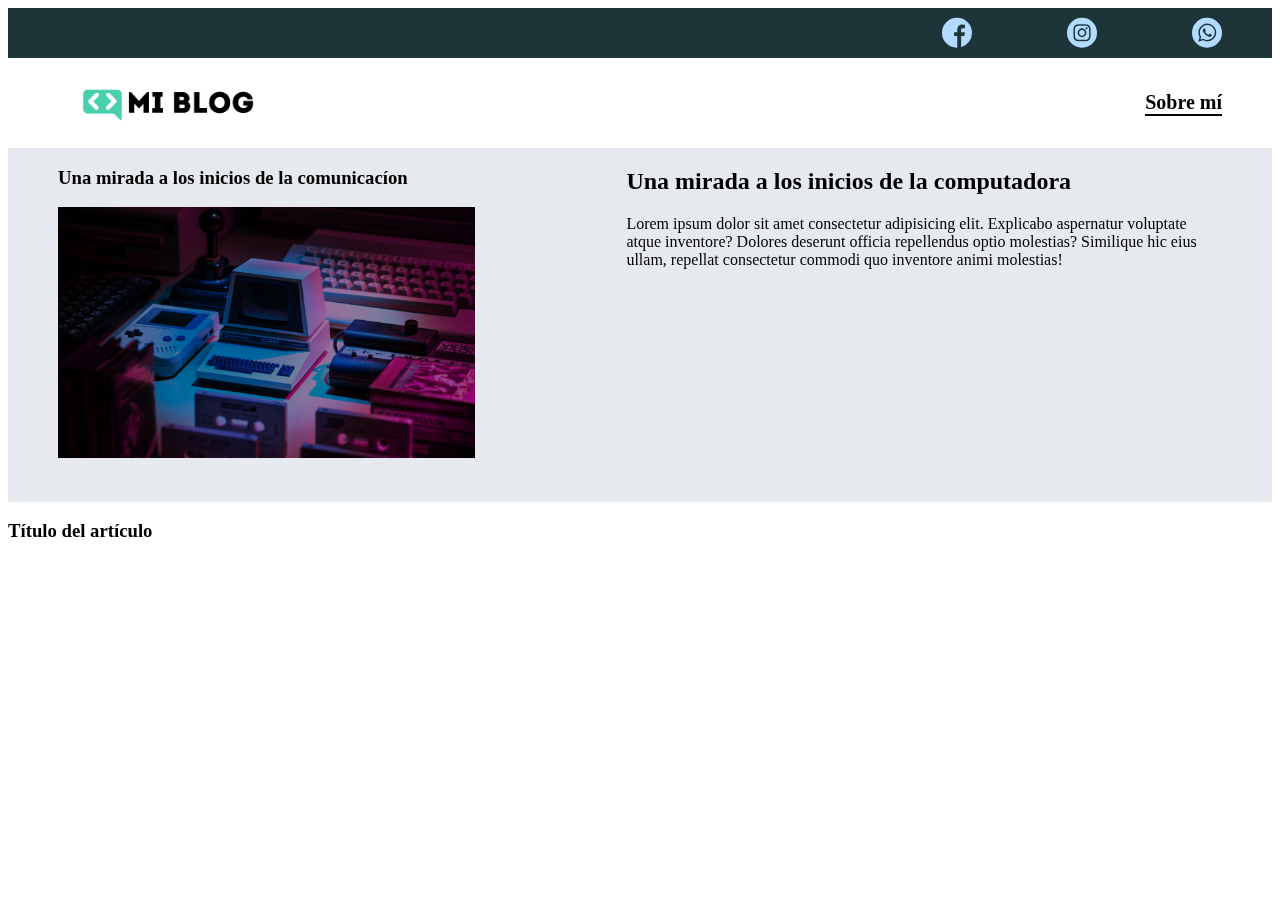
==== pages/blog.html @ 8c90310f "Commit inicial" ====
<!DOCTYPE html>
<html lang="es">
<head>
    <meta charset="UTF-8">
    <meta name="viewport" content="width=device-width, initial-scale=1.0">
    <link rel="stylesheet" type="text/css" href="../styles/main.css" media="screen">
    <link rel="stylesheet" type="text/css" href="../styles/font/font/flaticon.css">
    <title>Mi blog</title>
</head>
<body>
    <header>
        <section class="header-icons-container"> 
            <!-- Línea azul con iconos a redes sociales -->
            <div  class="icons">
                <a href="/"><span class="flaticon-001-facebook"></span></a>
                <a href="/"><span class="flaticon-011-instagram"></span></a>
                <a href="/"><span class="flaticon-003-whatsapp"></span></a>

            </div>
        </section>
        <nav>
            <!-- Línea blanca con acceso al blog y pagina sobre mí -->
            <section class="logo-container">
                <a href="index.html"><img src="../assets/img/Logo-negro.png" alt="Logotipo del blog"></a>
            </section>
            <section class="profile-link">
                <a href="./pages/aboutme.html">Sobre mí</a>
            </section>
        </nav>
    </header>
    <main class="blog-main">
        <section class="blog-news-container">
            <div class="blog-main-new">
                <h3> Una mirada a los inicios de la comunicacíon</h3>
                <div class="blog-news-img-container">
                    <img src="../assets/img/main-news-img.png" alt="Tecnología antigua">
                </div>
            </div>
            <div class="blog-news-info-container">
                <h2>Una mirada a los inicios de la computadora </h2>
                <p>Lorem ipsum dolor sit amet consectetur adipisicing elit. Explicabo aspernatur voluptate atque inventore? Dolores deserunt officia repellendus optio molestias? Similique hic eius ullam, repellat consectetur commodi quo inventore animi molestias!</p>
                <a href="" class="blog-button"></a>
            </div>
        </section>
        <section class="blog-posts-container">
            <div>
                <h3>Título del artículo </h3>
                <article class="blog-posts-container">
                    <img src="/" alt="">
                    <p></p>
                    <a href=""></a>
                </article>
                <article class="blog-posts-container">
                    <img src="/" alt="">
                    <p></p>
                    <a href=""></a>
                </article>
                <article class="blog-posts-container">
                    <img src="/" alt="">
                    <p></p>
                    <a href=""></a>
                </article>
                <article class="blog-posts-container">
                    <img src="/" alt="">
                    <p></p>
                    <a href=""></a>
                </article>
                <article class="blog-posts-container">
                    <img src="/" alt="">
                    <p></p>
                    <a href=""></a>
                </article>
                <article class="blog-posts-container">
                    <img src="/" alt="">
                    <p></p>
                    <a href=""></a>
                </article>
            </div>
        </section>
    </main>
    <footer>
        <p></p>
    </footer>
</body>
</html>
---- styles/main.css ----
@import url('https://fonts.googleapis.com/css2?family=Roboto+Condensed:ital,wght@0,100..900;1,100..900&family=Roboto+Mono:ital,wght@0,100..700;1,100..700&family=Roboto:ital,wght@0,100;0,300;0,400;0,500;0,700;0,900;1,100;1,300;1,400;1,500;1,700;1,900&display=swap');

:root{
    --color-primary:#1d3439;
    --color-light:#b3daff;
    --color-white:rgb(251, 245, 245);
    --color-black:#000000;
    --font-medium:1.4rem;
    --font-large:1.6rem;
}

body{

    padding: 0;
    position: fixed;
    top:0;
    left:0;
    right: 0;
    bottom: 0;
}
a{
    text-decoration:none ;
    color: var(--color-light);
}

header{
    width: 100%;
    height: 140px;
    display: grid; 
    grid-template-rows: 1fr 1fr;
}

header .header-icons-container{
    width: 100%;
    height: 50px;
    display: grid;
    background-color: var(--color-primary);

}
.header-icons-container .icons {
    width: 300px;
    height: auto;
    display: flex;
    align-items: center;
    justify-content: space-between;
    justify-self: end;
    margin-right: 50px;
}

header .icons span {
    color: valor(--color-white);
}
 nav{
    display: grid;
    grid-template-columns: 1fr 1fr;
    height: 90px;
 }
 nav .logo-container{
    margin-left: 50px;
 }
 nav .logo-container img {
    width: 220px;
    margin-top: 10px;
 }

 nav .profile-link{
    display: flex;
    align-items: center;
    justify-content: flex-end;
    margin-right: 50px;
 }
 nav .profile-link a{
    color: var(--color-black);
    border-bottom: 2px solid var(--color-black) ;
    font-weight: bold;
    font-size: 20px;
 }
 .main{
    display: grid;
    grid-template-columns: 1fr 4fr 1fr;
    height: 100%;
    background-image: url('../assets/img/negative-code-cover.jpg');
    background-position: center;
    background-repeat: no-repeat;
    background-size: cover;

 }

 .main section{
    display: grid;
    grid-column: 2;
    justify-items: right;
    height: 350px;
    margin-top: 80px;
 }
 .main-text {
   font-family: 'Roboto mono','monospace';
    font-size: 30px;
    font-weight: 700px;
    letter-spacing: 10px;
    text-align: center;
    color:var(--color-light);
    text-align: end;
 }
 .main-button{
   width: 110px;
   height: 50px;
   background: var(--color-primary);
   display: grid;
   align-items: center;
 }
 .main-button a {
   font-weight: 700px;
   font-size: 18px;
   color: var(--color-light);
   box-shadow: -11px 13px 36px -12px rgb(0,0,0,1);
 }
 .main-button a button:hover{
     background-color: var(--color-light);
     transform: scale(1.1);
 }
 .blog-main{
    display: grid;

 }
 .blog-news-container {
   display: grid;
    background-color: #e6e9ed;
    padding: 0 50px 40px;
 }
 .blog-main-new {
    display: grid;
    grid-template-columns: 2fr 1fr;
    grid-template-rows: 2fr;
 }
 .blog-news-img-container {
    grid-column: 1;
 }
 .blog-news-img-container img{
   width: 110%;;
 }

 .blog-news-info-container {
    grid-column: 2;
 }

 .blog-new-info-container p {
   margin-bottom: 35px;
 }
---- styles/font/font/flaticon.css ----
/*
  	Flaticon icon font: Flaticon
  	Creation date: 20/12/2018 09:27
  	*/

@font-face {
  font-family: "Flaticon";
  src: url("./Flaticon.eot");
  src: url("./Flaticon.eot?#iefix") format("embedded-opentype"),
       url("./Flaticon.woff") format("woff"),
       url("./Flaticon.ttf") format("truetype"),
       url("./Flaticon.svg#Flaticon") format("svg");
  font-weight: normal;
  font-style: normal;
}

@media screen and (-webkit-min-device-pixel-ratio:0) {
  @font-face {
    font-family: "Flaticon";
    src: url("./Flaticon.svg#Flaticon") format("svg");
  }
}

[class^="flaticon-"]:before, [class*=" flaticon-"]:before,
[class^="flaticon-"]:after, [class*=" flaticon-"]:after {   
  font-family: Flaticon;
        font-size: 30px;
font-style: normal;
margin-left: 20px;
}

.flaticon-001-facebook:before { content: "\f100"; }
.flaticon-002-twitter:before { content: "\f101"; }
.flaticon-003-whatsapp:before { content: "\f102"; }
.flaticon-004-groupme:before { content: "\f103"; }
.flaticon-005-kik:before { content: "\f104"; }
.flaticon-006-skype:before { content: "\f105"; }
.flaticon-007-periscope:before { content: "\f106"; }
.flaticon-008-youtube:before { content: "\f107"; }
.flaticon-009-itunes:before { content: "\f108"; }
.flaticon-010-linkedin:before { content: "\f109"; }
.flaticon-011-instagram:before { content: "\f10a"; }
.flaticon-012-messenger:before { content: "\f10b"; }
.flaticon-013-twitter-1:before { content: "\f10c"; }
.flaticon-014-snapchat:before { content: "\f10d"; }
.flaticon-015-reddit:before { content: "\f10e"; }
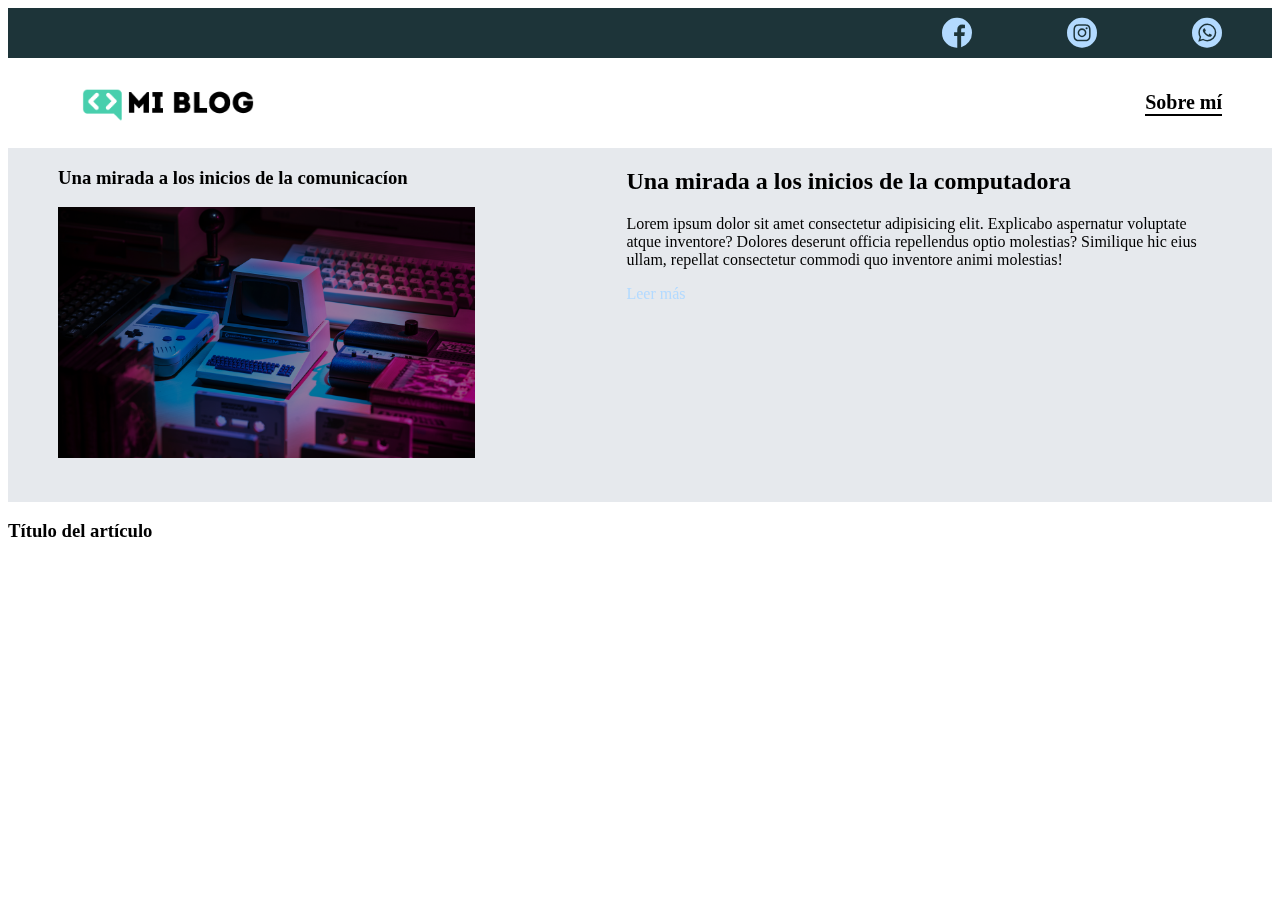
==== commit 6e0789e2: "Agregar botón de Leer más" ====
--- a/pages/blog.html
+++ b/pages/blog.html
@@ -39,7 +39,7 @@
             <div class="blog-news-info-container">
                 <h2>Una mirada a los inicios de la computadora </h2>
                 <p>Lorem ipsum dolor sit amet consectetur adipisicing elit. Explicabo aspernatur voluptate atque inventore? Dolores deserunt officia repellendus optio molestias? Similique hic eius ullam, repellat consectetur commodi quo inventore animi molestias!</p>
-                <a href="" class="blog-button"></a>
+                <a href="" class="blog-button">Leer más</a>
             </div>
         </section>
         <section class="blog-posts-container">
--- a/styles/main.css
+++ b/styles/main.css
@@ -148,3 +148,5 @@
  .blog-new-info-container p {
    margin-bottom: 35px;
  }
+
+ 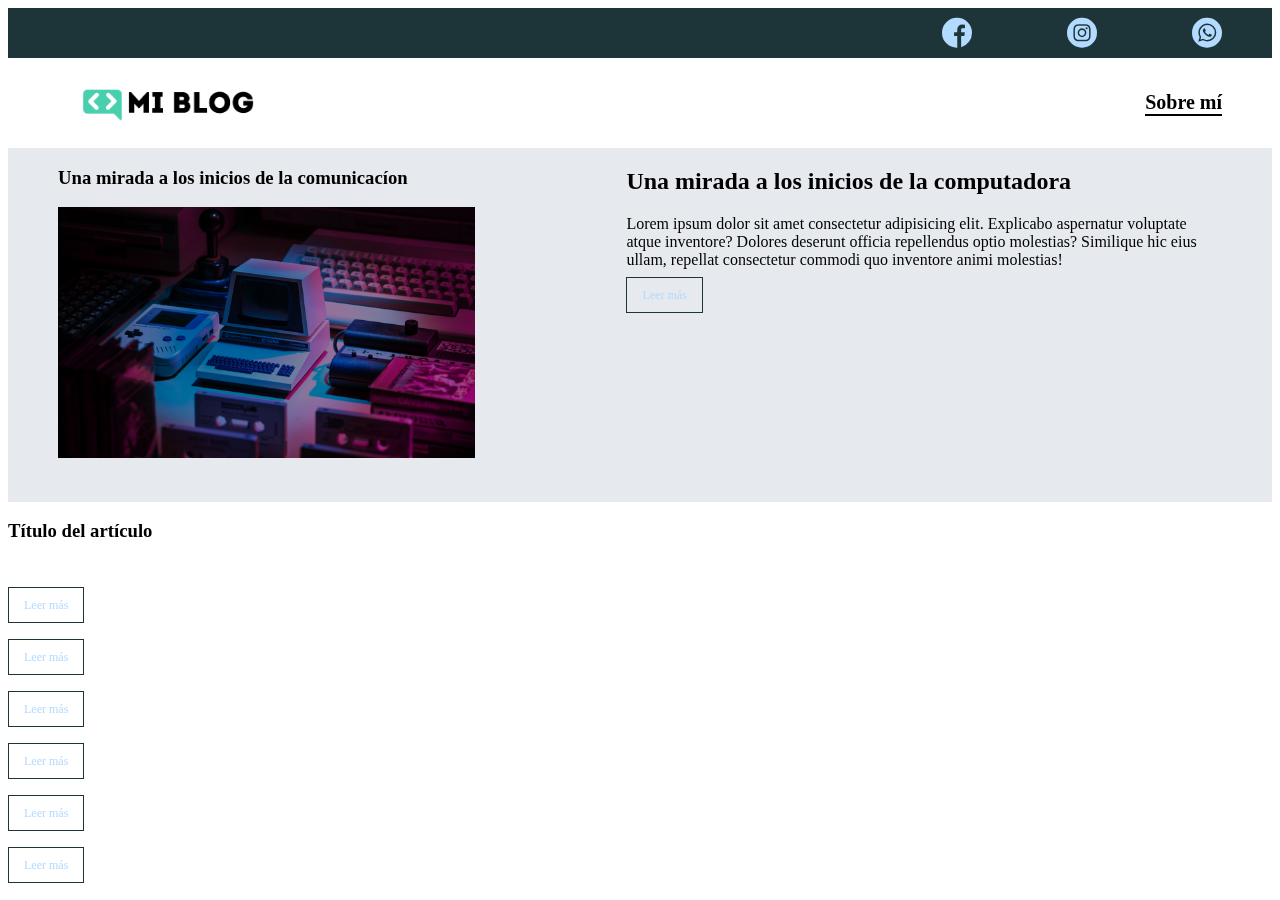
==== commit 2b3b030e: "Agregar botón de Leer más" ====
--- a/pages/blog.html
+++ b/pages/blog.html
@@ -48,32 +48,32 @@
                 <article class="blog-posts-container">
                     <img src="/" alt="">
                     <p></p>
-                    <a href=""></a>
+                    <a href="" class="blog-button">Leer más</a>
                 </article>
                 <article class="blog-posts-container">
                     <img src="/" alt="">
                     <p></p>
-                    <a href=""></a>
+                    <a href="" class="blog-button">Leer más</a>
                 </article>
                 <article class="blog-posts-container">
                     <img src="/" alt="">
                     <p></p>
-                    <a href=""></a>
+                    <a href="" class="blog-button">Leer más</a>
                 </article>
                 <article class="blog-posts-container">
                     <img src="/" alt="">
                     <p></p>
-                    <a href=""></a>
+                    <a href="" class="blog-button">Leer más</a>
                 </article>
                 <article class="blog-posts-container">
                     <img src="/" alt="">
                     <p></p>
-                    <a href=""></a>
+                    <a href="" class="blog-button">Leer más</a>
                 </article>
                 <article class="blog-posts-container">
                     <img src="/" alt="">
                     <p></p>
-                    <a href=""></a>
+                    <a href=""class="blog-button">Leer más</a>
                 </article>
             </div>
         </section>
--- a/styles/main.css
+++ b/styles/main.css
@@ -148,5 +148,13 @@
  .blog-new-info-container p {
    margin-bottom: 35px;
  }
-
- + .blog-button {
+   border:1px solid var(--color-primary);
+   padding: 10px 15px;
+   font-size: 12px;
+}
+ .blog-button:hover {
+   border:1px solid var(--color-black);
+   color: var(--color-black);
+   background-color: beige;
+ }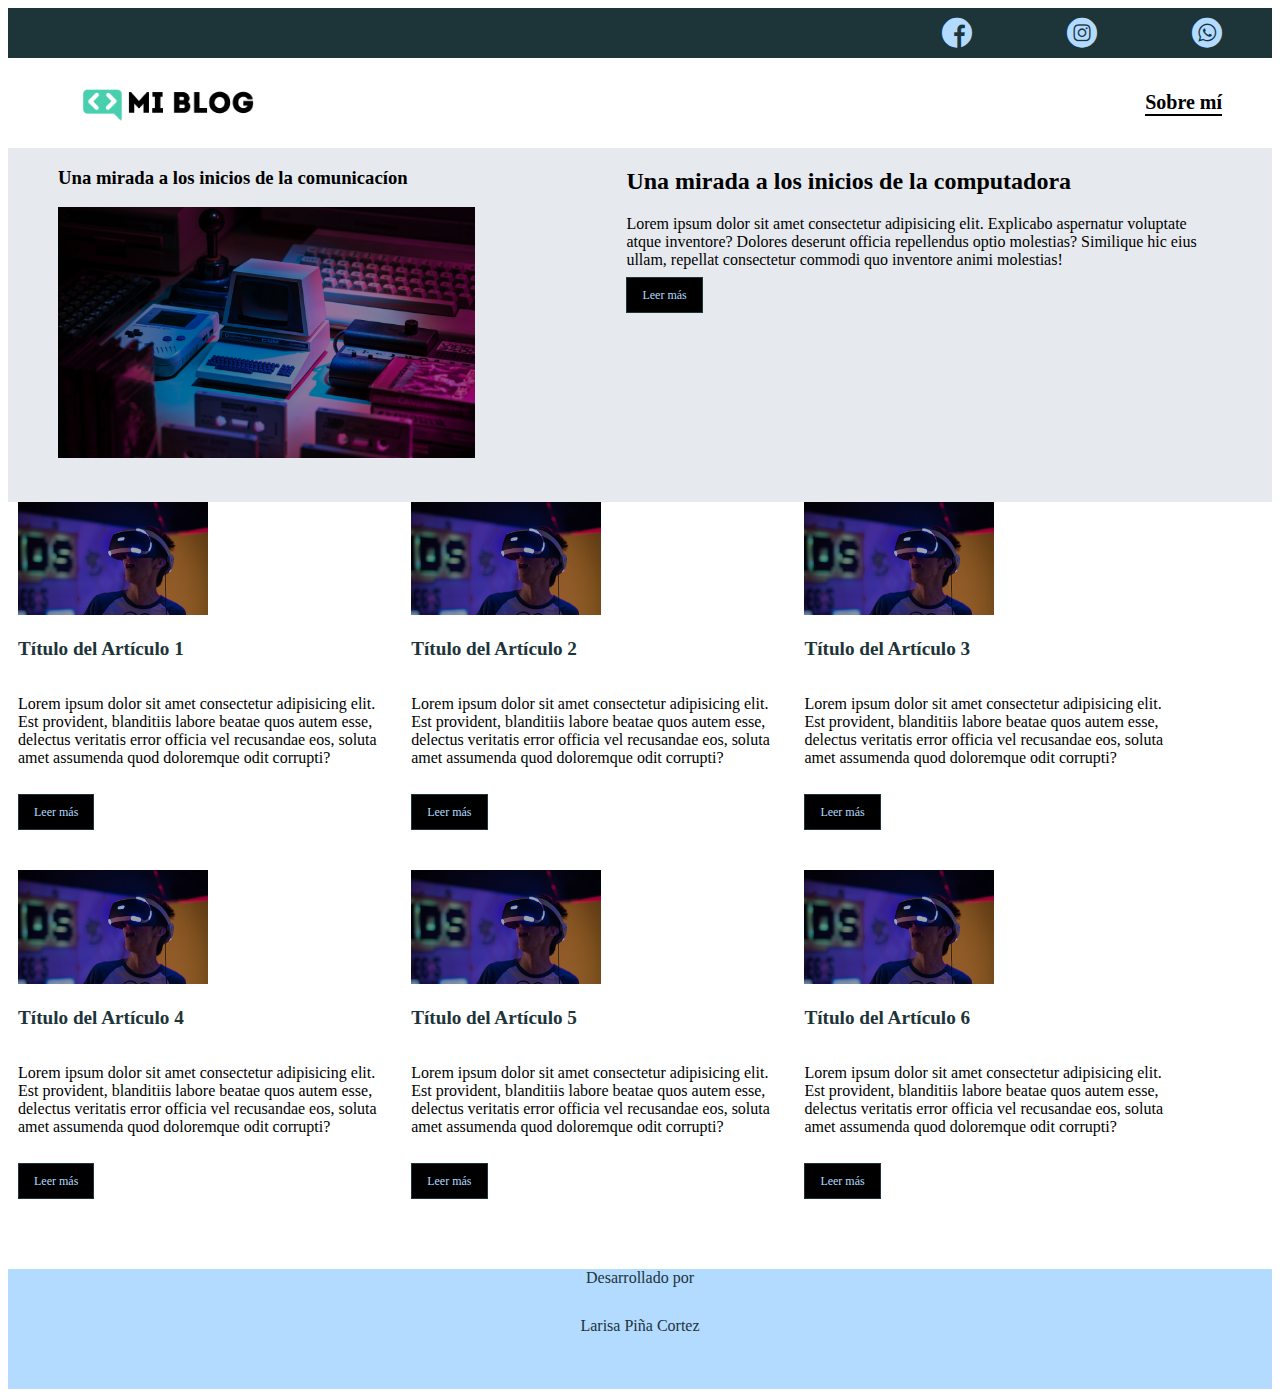
==== commit 5ebf7e41: "Terminando página blog.html" ====
--- a/pages/blog.html
+++ b/pages/blog.html
@@ -44,42 +44,54 @@
         </section>
         <section class="blog-posts-container">
             <div>
-                <h3>Título del artículo </h3>
-                <article class="blog-posts-container">
-                    <img src="/" alt="">
-                    <p></p>
+                <article class="post-container">
+                    <img src="../assets/img/post-1.png" alt="Imágen del artículo 1">
+                    <p>Título del Artículo 1</p>
+                    <p>Lorem ipsum dolor sit amet consectetur adipisicing elit. Est provident, blanditiis labore beatae quos autem esse, delectus veritatis error officia vel recusandae eos, soluta amet assumenda quod doloremque odit corrupti?
+                    </p>
                     <a href="" class="blog-button">Leer más</a>
                 </article>
-                <article class="blog-posts-container">
-                    <img src="/" alt="">
-                    <p></p>
+                <article class="post-container">
+                    <img src="../assets/img/post-1.png" alt="Imágen del artículo1">
+                    <p>Título del Artículo 2</p>
+                    <p>Lorem ipsum dolor sit amet consectetur adipisicing elit. Est provident, blanditiis labore beatae quos autem esse, delectus veritatis error officia vel recusandae eos, soluta amet assumenda quod doloremque odit corrupti?
+                    </p>
                     <a href="" class="blog-button">Leer más</a>
                 </article>
-                <article class="blog-posts-container">
-                    <img src="/" alt="">
-                    <p></p>
+                <article class="post-container">
+                    <img src="../assets/img/post-1.png" alt="Imágen del artículo1">
+                    <p>Título del Artículo 3</p>
+                    <p>Lorem ipsum dolor sit amet consectetur adipisicing elit. Est provident, blanditiis labore beatae quos autem esse, delectus veritatis error officia vel recusandae eos, soluta amet assumenda quod doloremque odit corrupti?
+                    </p>
                     <a href="" class="blog-button">Leer más</a>
                 </article>
-                <article class="blog-posts-container">
-                    <img src="/" alt="">
-                    <p></p>
+                <article class="post-container">
+                    <img src="../assets/img/post-1.png" alt="Imágen del artículo1">
+                    <p>Título del Artículo 4</p>
+                    <p>Lorem ipsum dolor sit amet consectetur adipisicing elit. Est provident, blanditiis labore beatae quos autem esse, delectus veritatis error officia vel recusandae eos, soluta amet assumenda quod doloremque odit corrupti?
+                    </p>
                     <a href="" class="blog-button">Leer más</a>
                 </article>
-                <article class="blog-posts-container">
-                    <img src="/" alt="">
-                    <p></p>
+                <article class="post-container">
+                    <img src="../assets/img/post-1.png" alt="Imágen del artículo1">
+                    <p>Título del Artículo 5</p>
+                    <p>Lorem ipsum dolor sit amet consectetur adipisicing elit. Est provident, blanditiis labore beatae quos autem esse, delectus veritatis error officia vel recusandae eos, soluta amet assumenda quod doloremque odit corrupti?
+                    </p>
                     <a href="" class="blog-button">Leer más</a>
                 </article>
-                <article class="blog-posts-container">
-                    <img src="/" alt="">
-                    <p></p>
+                <article class="post-container">
+                    <img src="../assets/img/post-1.png" alt="Imágen del artículo1">
+                    <p>Título del Artículo 6</p>
+                    <p>Lorem ipsum dolor sit amet consectetur adipisicing elit. Est provident, blanditiis labore beatae quos autem esse, delectus veritatis error officia vel recusandae eos, soluta amet assumenda quod doloremque odit corrupti?
+                    </p>
                     <a href=""class="blog-button">Leer más</a>
                 </article>
             </div>
         </section>
     </main>
     <footer>
-        <p></p>
+        <p>Desarrollado por </p>
+        <p>Larisa Piña Cortez </p>
     </footer>
 </body>
 </html>--- a/styles/main.css
+++ b/styles/main.css
@@ -11,9 +11,7 @@
 }
 
 body{
-
-    padding: 0;
-    position: fixed;
+    /* position: fixed; */
     top:0;
     left:0;
     right: 0;
@@ -152,9 +150,40 @@
    border:1px solid var(--color-primary);
    padding: 10px 15px;
    font-size: 12px;
+   background-color: #000000;
+   color: var(--color-light);
 }
  .blog-button:hover {
    border:1px solid var(--color-black);
    color: var(--color-black);
    background-color: beige;
+ }
+ .blog-posts-container .post-container{
+   display: inline-block;
+   padding-left: 10px;
+   max-width: 30%;
+   margin-bottom:50px;
+ }
+ .blog-posts-container .post-container img{
+   width:50%;
+ }
+ .blog-posts-container .post-container p{
+   margin-bottom: 35px;
+ }
+
+ .blog-posts-container .post-container p:nth-child(2){
+   font-weight: bold;
+   color:var(--color-primary);
+   font-size: larger;
+ }
+ footer{
+   width: 100%;
+   height: 120px;
+   background-color: var(--color-light);
+   border-top: var(--color-primary);
+   text-align: center;
+ }
+ footer p{
+   color:var(--color-primary);
+   margin-top: 30px;
  }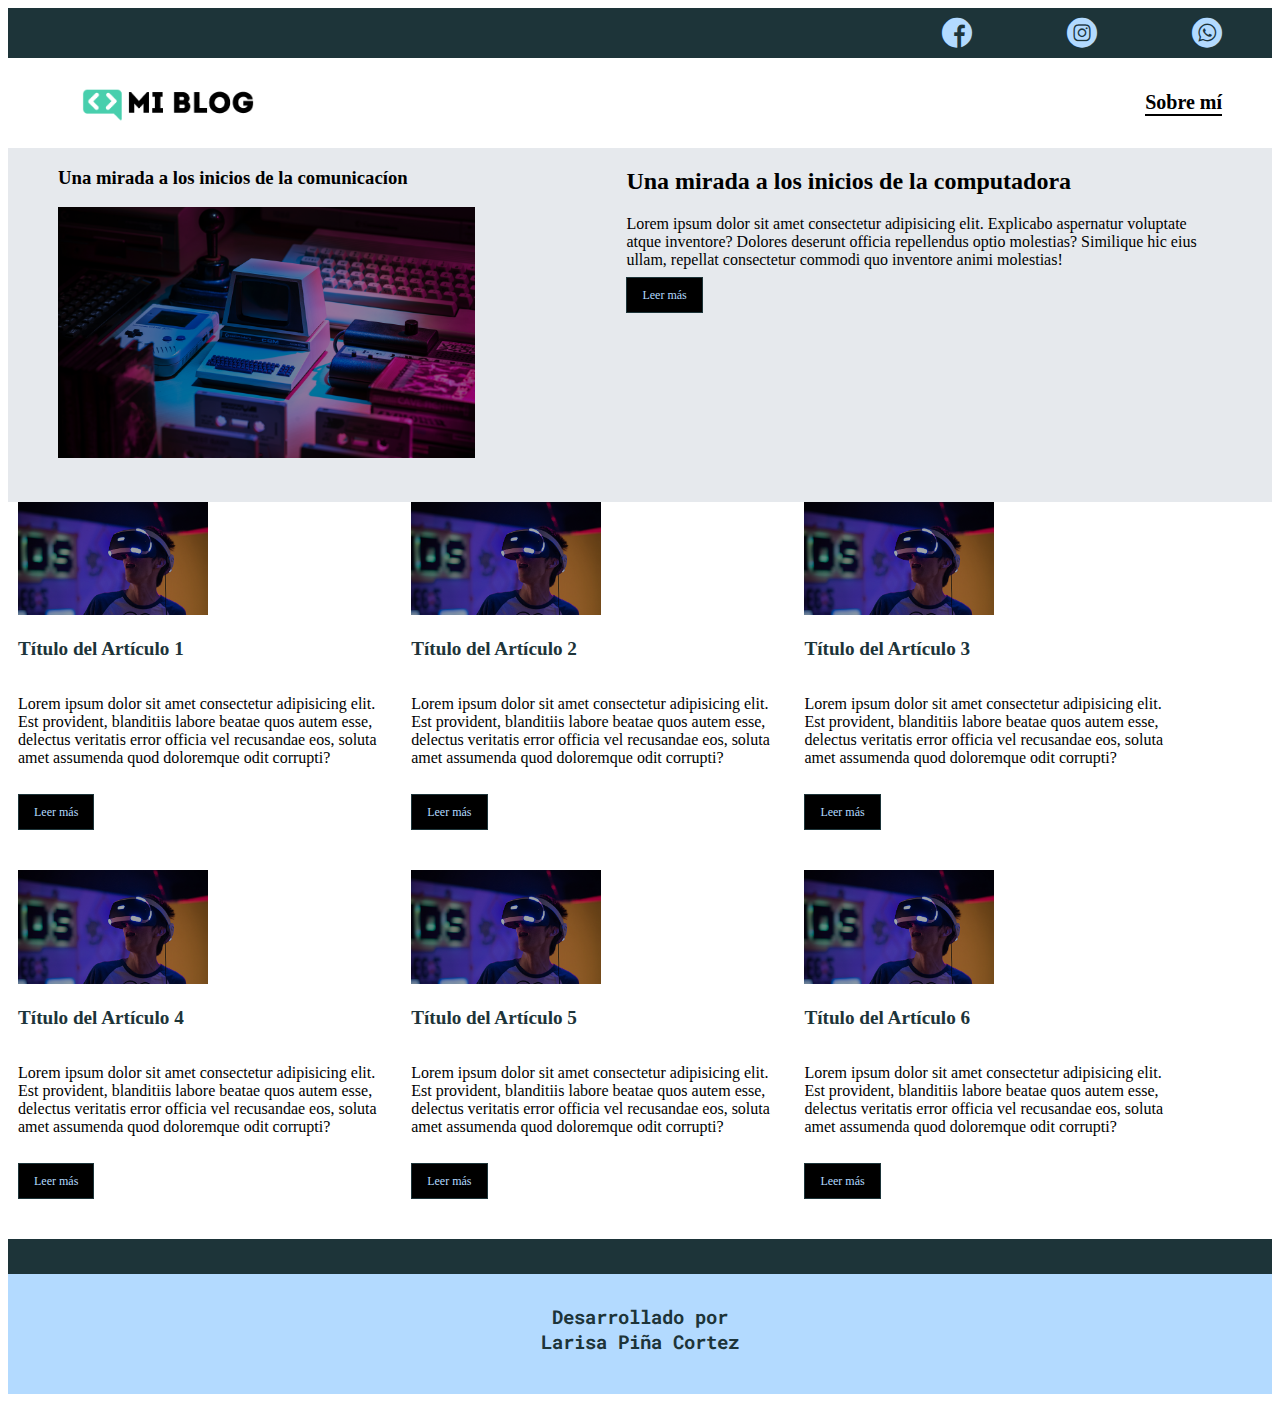
==== commit 6cf4f4e7: "Pequeños ajustes al footer" ====
--- a/pages/blog.html
+++ b/pages/blog.html
@@ -90,8 +90,7 @@
         </section>
     </main>
     <footer>
-        <p>Desarrollado por </p>
-        <p>Larisa Piña Cortez </p>
+        <p>Desarrollado por  <br>Larisa Piña Cortez </p>
     </footer>
 </body>
 </html>--- a/styles/main.css
+++ b/styles/main.css
@@ -180,10 +180,13 @@
    width: 100%;
    height: 120px;
    background-color: var(--color-light);
-   border-top: var(--color-primary);
+   border-top:35PX solid var(--color-primary);
    text-align: center;
  }
  footer p{
-   color:var(--color-primary);
+  font-family: 'Roboto mono','monospace';
+  font-size: larger;
+  font-weight: bolder;
+  color:var(--color-primary);
    margin-top: 30px;
  }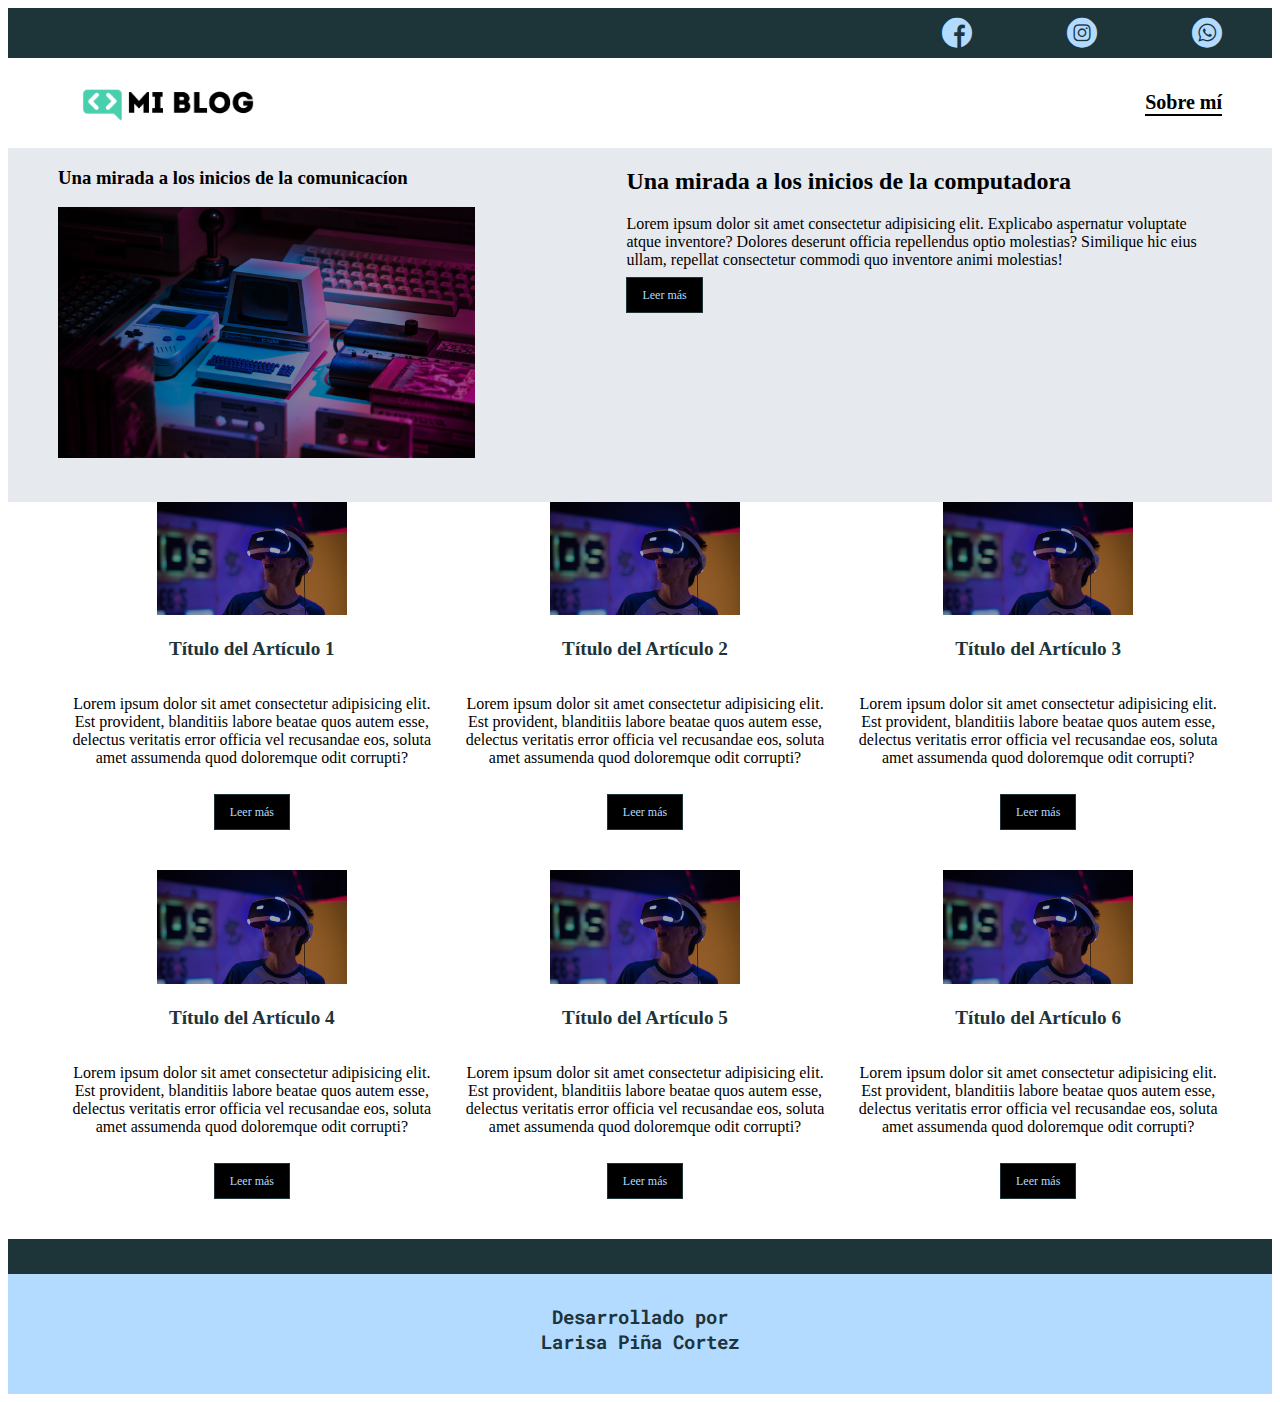
==== commit 35d90333: "Aboutme.html" ====
--- a/pages/blog.html
+++ b/pages/blog.html
@@ -24,7 +24,7 @@
                 <a href="index.html"><img src="../assets/img/Logo-negro.png" alt="Logotipo del blog"></a>
             </section>
             <section class="profile-link">
-                <a href="./pages/aboutme.html">Sobre mí</a>
+                <a href="../pages/aboutme.html">Sobre mí</a>
             </section>
         </nav>
     </header>
--- a/styles/main.css
+++ b/styles/main.css
@@ -189,4 +189,23 @@
   font-weight: bolder;
   color:var(--color-primary);
    margin-top: 30px;
- }+ }
+
+ .img-about{
+  height: 450px;
+  border-radius: 10px;
+ }
+ .blog-posts-container{
+  text-align: center;
+ }
+.footer-about{
+   height: 50px;
+   width: 50px;
+}
+.foor{
+   display: inline-flex;
+   padding-left: 70px;
+   padding-right: 70px;
+   max-width: 35%;
+   margin-bottom: 50px;
+}